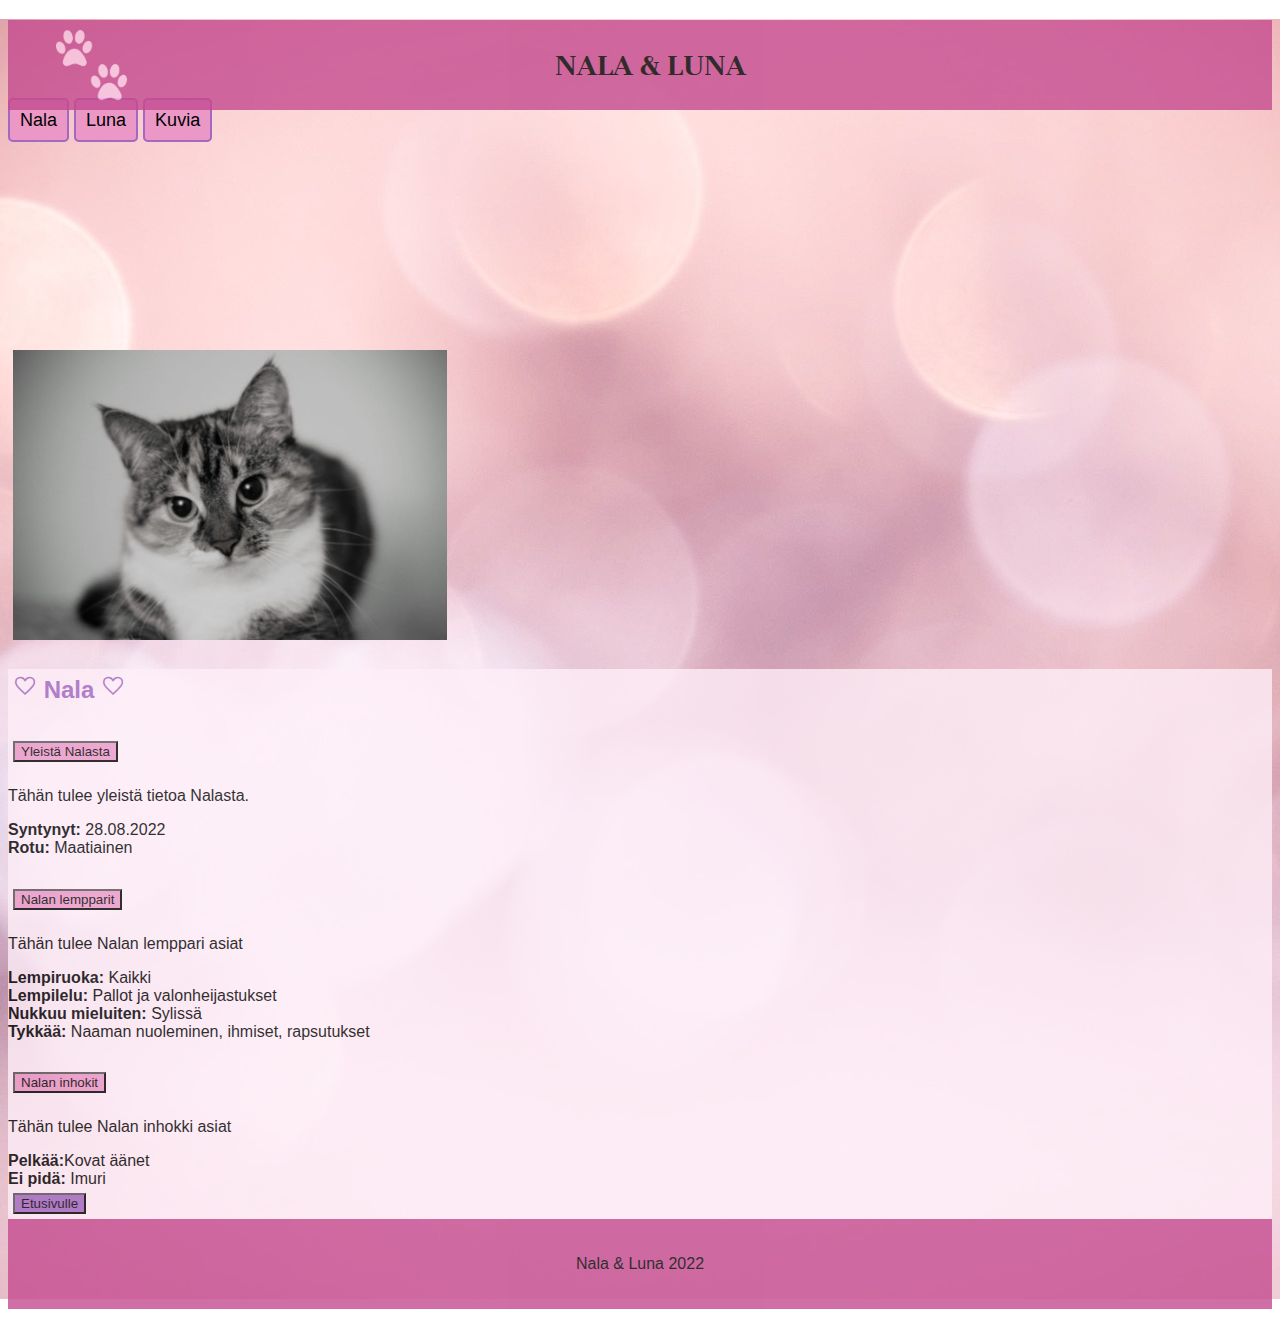
==== pages/page1.html @ c95f5589 "linkitykset" ====
<!DOCTYPE html>
<html lang="en">
<head>
    <meta charset="UTF-8">
    <meta http-equiv="X-UA-Compatible" content="IE=edge">
    <meta name="viewport" content="width=device-width, initial-scale=1.0">
    <title>Document</title>
    <link href="https://cdn.jsdelivr.net/npm/bootstrap@5.2.3/dist/css/bootstrap.min.css" rel="stylesheet" integrity="sha384-rbsA2VBKQhggwzxH7pPCaAqO46MgnOM80zW1RWuH61DGLwZJEdK2Kadq2F9CUG65" crossorigin="anonymous">
    
    <link rel="stylesheet" href="../css/SCSS/style.css">
    <link rel="preconnect" href="https://fonts.googleapis.com">
    <link rel="preconnect" href="https://fonts.gstatic.com" crossorigin>
    <link href="https://fonts.googleapis.com/css2?family=Unna&display=swap" rel="stylesheet">
    
    <link rel="stylesheet" href="https://fonts.googleapis.com/css2?family=Material+Symbols+Outlined:opsz,wght,FILL,GRAD@20..48,100..700,0..1,-50..200" />
</head>
<body>
    
    <!---Bootstrapin grid alkaa-->
    <div class="container text-center">
        <div class="row">
          <div class="col-12" id="header">

              <img src="/images/paw-prints-g64d473c37_640.png" alt="">
            <h1>
              NALA & LUNA
            </h1>
          
          </div>
          <div class="col-2">
            <div id="container">
            <!--Bootsrapin navigointi alkaa-->
            <nav class="nav flex-column">
              <a class="nav-link active decoration" aria-current="page" href="page1.html">Nala</a>
              <a class="nav-link decoration" href="page2.html">Luna</a>
              <a class="nav-link decoration" href="page3.html">Kuvia</a>
              
            </nav>
          </div>
            <!---Bootstrapin navigointi loppuu-->
          </div>
          <div class="col-4" id="images">
            <img class="cats" src="/images/nala2.jpg" alt="">

          </div>
          <div class="col-6" id="article">
            <h2>
              <span class="material-symbols-outlined">
              favorite
              </span>
              Nala <span class="material-symbols-outlined">
                favorite
                </span>
              </h2>
              <!---Accordion bootstrapista alkaa-->
              <div class="accordion" id="accordionExample">
                <div class="accordion-item">
                  <h2 class="accordion-header" id="headingOne">
                    <button class="accordion-button" type="button" data-bs-toggle="collapse" data-bs-target="#collapseOne" aria-expanded="true" aria-controls="collapseOne">
                      Yleistä Nalasta
                    </button>
                  </h2>
                  <div id="collapseOne" class="accordion-collapse collapse show" aria-labelledby="headingOne" data-bs-parent="#accordionExample">
                    <div class="accordion-body">
                      <p>Tähän tulee yleistä tietoa Nalasta.</p>
                      <strong>Syntynyt:</strong> 28.08.2022 <br>
                      <strong>Rotu:</strong> Maatiainen
                    </div>
                  </div>
                </div>
                <div class="accordion-item">
                  <h2 class="accordion-header" id="headingTwo">
                    <button class="accordion-button collapsed" type="button" data-bs-toggle="collapse" data-bs-target="#collapseTwo" aria-expanded="false" aria-controls="collapseTwo">
                      Nalan lempparit
                    </button>
                  </h2>
                  <div id="collapseTwo" class="accordion-collapse collapse" aria-labelledby="headingTwo" data-bs-parent="#accordionExample">
                    <div class="accordion-body">
                      <p>Tähän tulee Nalan lemppari asiat</p>
                      <strong>Lempiruoka:</strong> Kaikki<br>
                      <strong>Lempilelu:</strong> Pallot ja valonheijastukset <br>
                      <strong>Nukkuu mieluiten:</strong> Sylissä<br>
                      <strong>Tykkää:</strong> Naaman nuoleminen, ihmiset, rapsutukset
                    </div>
                  </div>
                </div>
                <div class="accordion-item">
                  <h2 class="accordion-header" id="headingThree">
                    <button class="accordion-button collapsed" type="button" data-bs-toggle="collapse" data-bs-target="#collapseThree" aria-expanded="false" aria-controls="collapseThree">
                      Nalan inhokit
                    </button>
                  </h2>
                  <div id="collapseThree" class="accordion-collapse collapse" aria-labelledby="headingThree" data-bs-parent="#accordionExample">
                    <div class="accordion-body">
                      <p>Tähän tulee Nalan inhokki asiat</p>
                      <strong>Pelkää:</strong>Kovat äänet<br>
                      <strong>Ei pidä:</strong> Imuri
                    </div>
                    <!---Accordion loppuu-->
                  </div>
                </div>
              </div>
            
            <!---Button bootstrapista-->
            <a href="/index.html">
                <button type="button" class="btn btn-secondary btn-lg button">Etusivulle</button>
            </a>
            
          </div>
          <div class="col-12" id="footer">
            <div id="test"></div>
          <p>  Nala & Luna 2022 </p>
          </div>
         
        </div>
      </div>
      <!--Bootstrapin grid loppuu-->
   
    
<!---Bootstrapin javascript linkki:-->
    <script src="https://cdn.jsdelivr.net/npm/bootstrap@5.2.3/dist/js/bootstrap.bundle.min.js" integrity="sha384-kenU1KFdBIe4zVF0s0G1M5b4hcpxyD9F7jL+jjXkk+Q2h455rYXK/7HAuoJl+0I4" crossorigin="anonymous"></script>
</body>
</html>
---- css/SCSS/style.css ----
/*Muuttujat:*/
body {
  background-image: url(/images/hd-wallpaper-g7f9e5e2d2_1920.jpg);
  background-repeat: no-repeat;
  background-position: center;
  font-family: Verdana, Geneva, Tahoma, sans-serif;
  margin-top: 20px;
}

h2 {
  color: #A268C2;
  padding: 5px;
}

#header h1 {
  font-family: "Unna", serif;
  position: relative;
  left: 36%;
  align-self: center;
}

#header img {
  float: left;
  padding: 10px;
  position: relative;
  left: 3%;
}

#header, #footer {
  background-color: #C44B8F;
  opacity: 80%;
  height: 90px;
  display: flex;
}

#footer {
  justify-content: center;
}

#test + p {
  align-self: center;
}

#article {
  background-color: #FEEEF7;
  opacity: 80%;
  text-align: left;
}

#container {
  align-content: left;
}

nav {
  margin-left: 0;
  height: 200px;
  font-size: 18px;
}
nav a {
  padding: 10px;
  margin-top: 13px;
  border: 2px solid #A268C2;
  background-color: #EB98C7;
  border-radius: 5px;
}

.decoration {
  text-decoration: none;
  color: black;
}

.button {
  background-color: #A268C2;
  color: black;
  margin: 5px;
}

.material-symbols-outlined {
  font-variation-settings: "FILL" 0, "wght" 400, "GRAD" 0, "opsz" 48;
}

/* Page 1, 2, 3 */
.cats {
  height: 290px;
  padding: 5px;
  margin-top: 35px;
}

.accordion-item {
  background-color: #FEEEF7;
}

.accordion-button {
  background-color: #EB98C7;
}

.accordion-button:not(.collapsed) {
  background-color: #EB98C7;
}

.accordion-button:hover {
  color: #8144A3;
}

.accordion-button:focus {
  color: #8144A3;
}

.carousel {
  height: 267px;
  width: 400px;
  margin: 10px;
}

#pictureSlides {
  background-color: none;
}

.extra {
  background-color: #FEEEF7;
  position: relative;
  left: 205px;
  text-align: left;
  border: 1px solid #8144A3;
  border-radius: 10px;
  margin-bottom: 10px;
  width: 400px;
  height: 250px;
}

h2 ~ p {
  padding: 15px;
}

#articleOne {
  border: 1px solid #8144A3;
  border-radius: 10px;
  background-color: #FEEEF7;
  text-align: left;
  margin-top: 10px;
  width: 400px;
  height: 250px;
}

.links {
  background-color: #FEEEF7;
  position: relative;
  left: 80px;
  text-align: left;
  border: 1px solid #8144A3;
  border-radius: 10px;
  margin-bottom: 10px;
  width: 400px;
  height: 250px;
}

@media screen and (max-width:780px) {
  h2 {
    padding: 3px;
  }

  h2 ~ p {
    padding: 10px;
  }
  #articleOne {
    margin-top: 10px;
    margin-left:10x;
    width: 400px;
    height: 180px;
    position:relative;
    left: 50px;
    font-size: 12px;
  }
  .carousel {
    height: 200px;
    width: 270px;
    position: relative;
    left:0px;
    margin:0;
    
  }
  .extra {
    position: relative;
    left: 50px;
    text-align: left;
    margin-bottom: 10px;
    width: 250px;
    height: 200px;
    font-size: 12px;
  }
  .links {
    position: relative;
    left: 0px;
    text-align: left;
    margin-bottom: 10px;
    width: 527px;
    height: 180px;
    font-size: 12px;
  }
}

/*# sourceMappingURL=style.css.map */
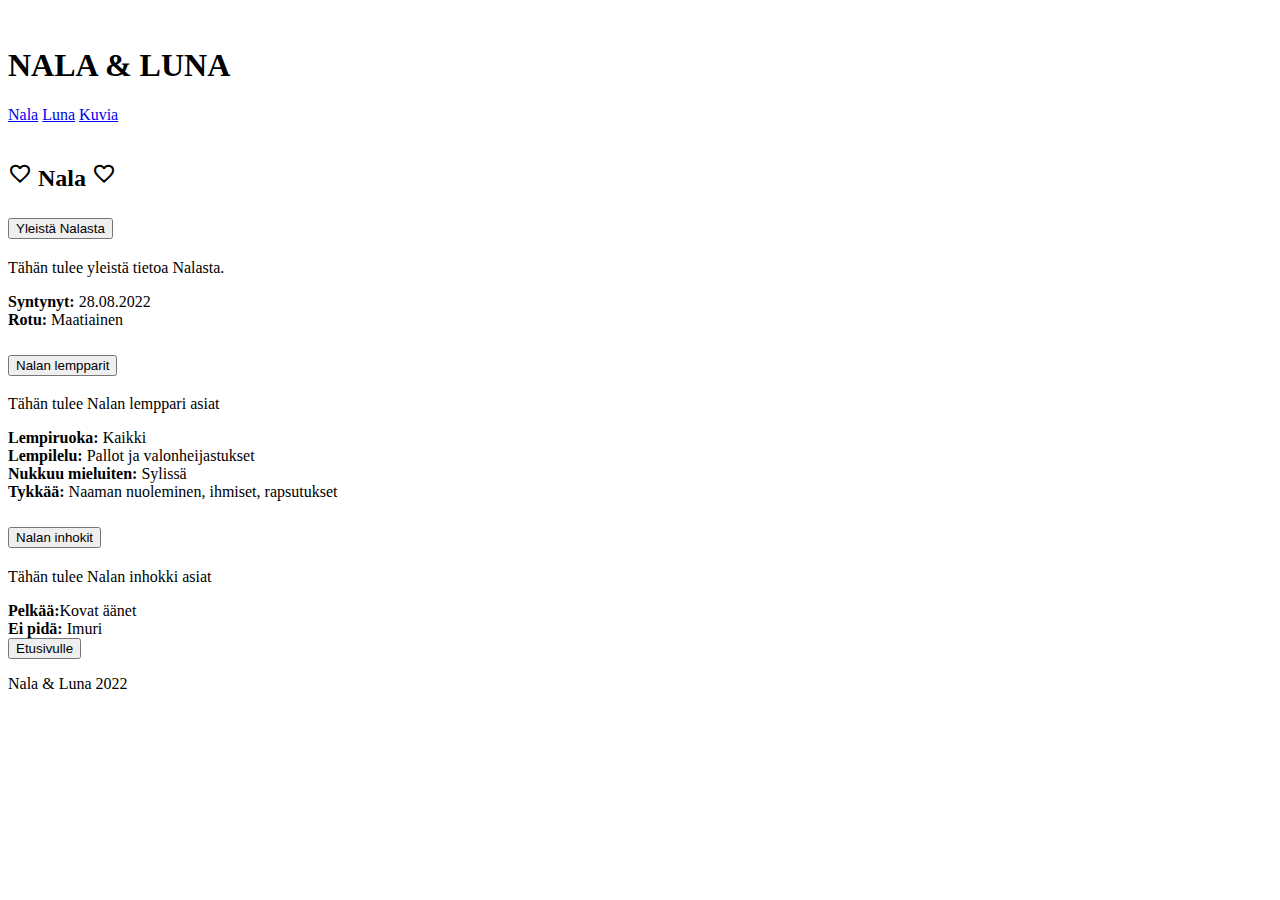
==== commit 613d0b1f: "linkityksiä" ====
--- a/pages/page1.html
+++ b/pages/page1.html
@@ -7,7 +7,7 @@
     <title>Document</title>
     <link href="https://cdn.jsdelivr.net/npm/bootstrap@5.2.3/dist/css/bootstrap.min.css" rel="stylesheet" integrity="sha384-rbsA2VBKQhggwzxH7pPCaAqO46MgnOM80zW1RWuH61DGLwZJEdK2Kadq2F9CUG65" crossorigin="anonymous">
     
-    <link rel="stylesheet" href="../css/SCSS/style.css">
+    <link rel="stylesheet" href="css/SCSS/style.css">
     <link rel="preconnect" href="https://fonts.googleapis.com">
     <link rel="preconnect" href="https://fonts.gstatic.com" crossorigin>
     <link href="https://fonts.googleapis.com/css2?family=Unna&display=swap" rel="stylesheet">
@@ -21,7 +21,7 @@
         <div class="row">
           <div class="col-12" id="header">
 
-              <img src="/images/paw-prints-g64d473c37_640.png" alt="">
+              <img src="images/paw-prints-g64d473c37_640.png" alt="">
             <h1>
               NALA & LUNA
             </h1>
@@ -40,7 +40,7 @@
             <!---Bootstrapin navigointi loppuu-->
           </div>
           <div class="col-4" id="images">
-            <img class="cats" src="/images/nala2.jpg" alt="">
+            <img class="cats" src="images/nala2.jpg" alt="">
 
           </div>
           <div class="col-6" id="article">
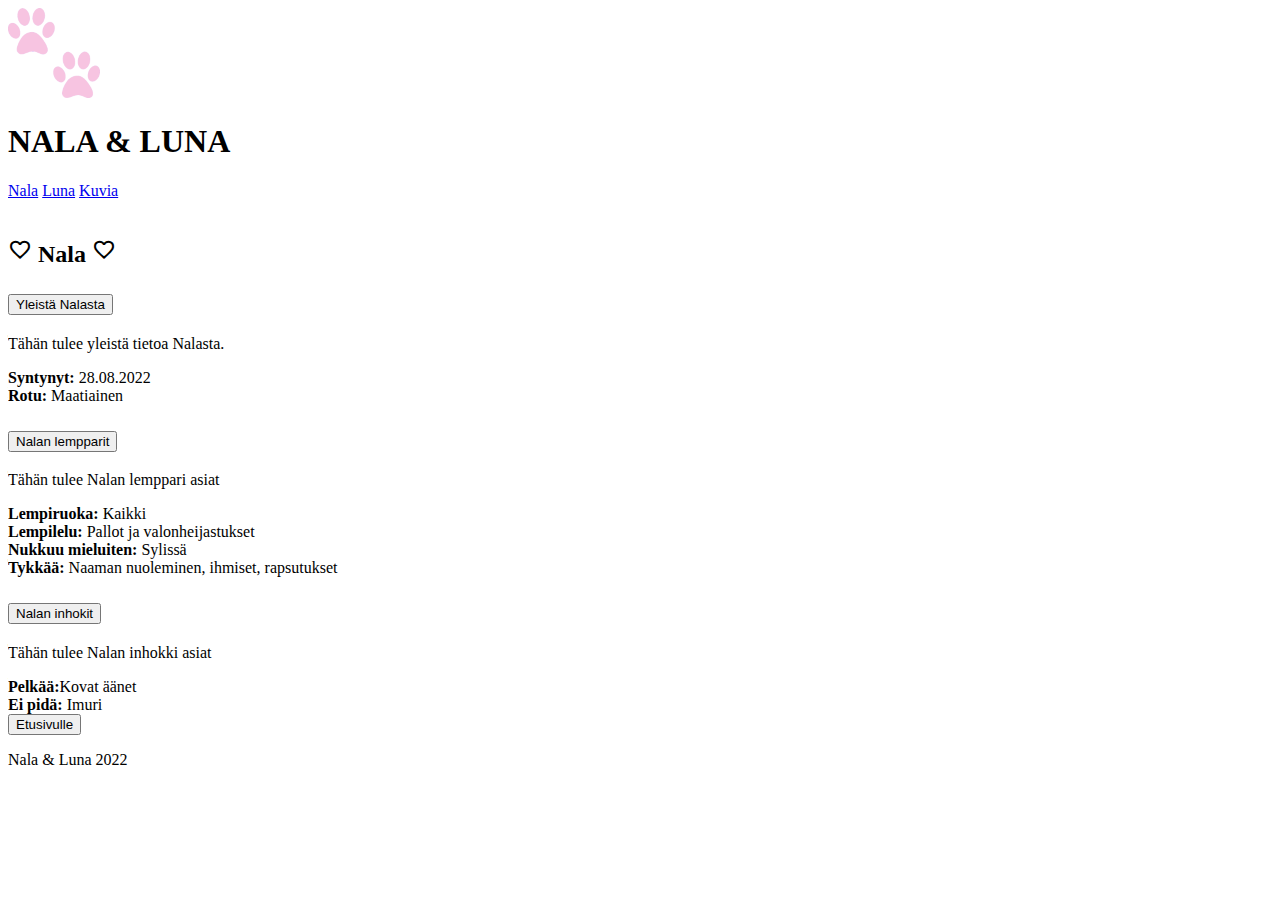
==== commit b3eb0370: "linkityksiä" ====
--- a/pages/page1.html
+++ b/pages/page1.html
@@ -21,7 +21,7 @@
         <div class="row">
           <div class="col-12" id="header">
 
-              <img src="images/paw-prints-g64d473c37_640.png" alt="">
+              <img src="../images/paw-prints-g64d473c37_640.png" alt="">
             <h1>
               NALA & LUNA
             </h1>
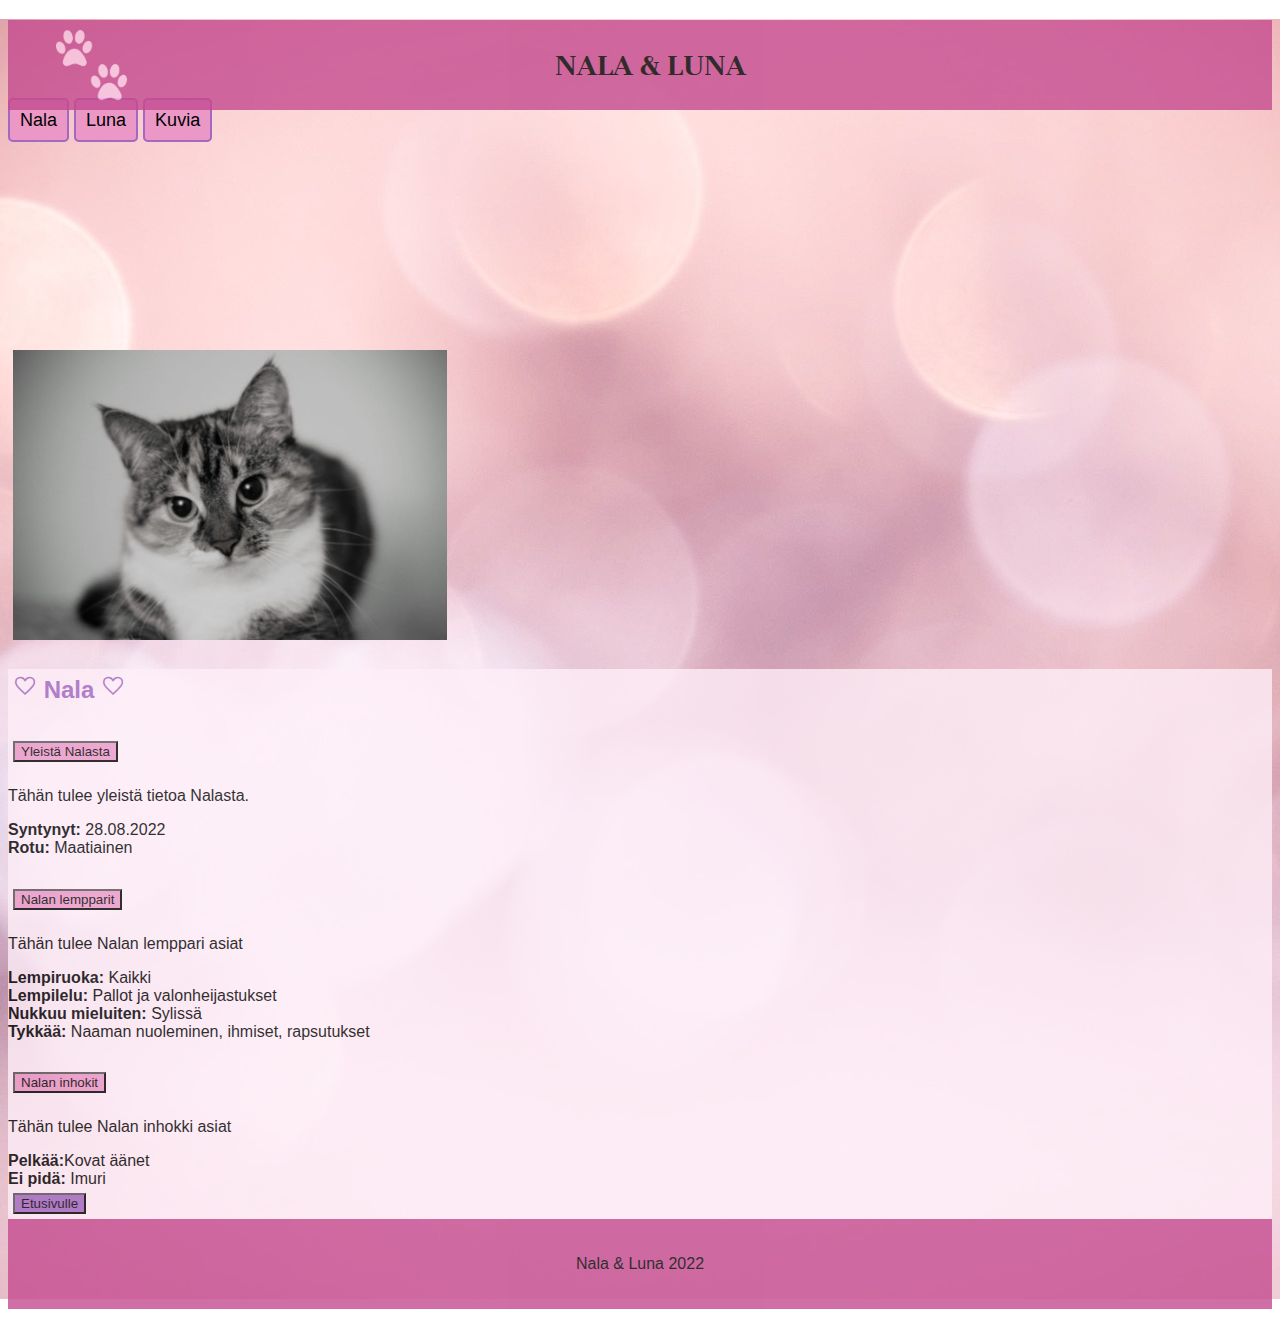
==== commit 195e3f05: "linkityksiä" ====
--- a/pages/page1.html
+++ b/pages/page1.html
@@ -7,7 +7,7 @@
     <title>Document</title>
     <link href="https://cdn.jsdelivr.net/npm/bootstrap@5.2.3/dist/css/bootstrap.min.css" rel="stylesheet" integrity="sha384-rbsA2VBKQhggwzxH7pPCaAqO46MgnOM80zW1RWuH61DGLwZJEdK2Kadq2F9CUG65" crossorigin="anonymous">
     
-    <link rel="stylesheet" href="css/SCSS/style.css">
+    <link rel="stylesheet" href="../css/SCSS/style.css">
     <link rel="preconnect" href="https://fonts.googleapis.com">
     <link rel="preconnect" href="https://fonts.gstatic.com" crossorigin>
     <link href="https://fonts.googleapis.com/css2?family=Unna&display=swap" rel="stylesheet">
@@ -40,7 +40,7 @@
             <!---Bootstrapin navigointi loppuu-->
           </div>
           <div class="col-4" id="images">
-            <img class="cats" src="images/nala2.jpg" alt="">
+            <img class="cats" src="../images/nala2.jpg" alt="">
 
           </div>
           <div class="col-6" id="article">
@@ -102,7 +102,7 @@
               </div>
             
             <!---Button bootstrapista-->
-            <a href="/index.html">
+            <a href="../index.html">
                 <button type="button" class="btn btn-secondary btn-lg button">Etusivulle</button>
             </a>
             
--- a/css/SCSS/style.css
+++ b/css/SCSS/style.css
@@ -0,0 +1,202 @@
+/*Muuttujat:*/
+body {
+  background-image: url(/images/hd-wallpaper-g7f9e5e2d2_1920.jpg);
+  background-repeat: no-repeat;
+  background-position: center;
+  font-family: Verdana, Geneva, Tahoma, sans-serif;
+  margin-top: 20px;
+}
+
+h2 {
+  color: #A268C2;
+  padding: 5px;
+}
+
+#header h1 {
+  font-family: "Unna", serif;
+  position: relative;
+  left: 36%;
+  align-self: center;
+}
+
+#header img {
+  float: left;
+  padding: 10px;
+  position: relative;
+  left: 3%;
+}
+
+#header, #footer {
+  background-color: #C44B8F;
+  opacity: 80%;
+  height: 90px;
+  display: flex;
+}
+
+#footer {
+  justify-content: center;
+}
+
+#test + p {
+  align-self: center;
+}
+
+#article {
+  background-color: #FEEEF7;
+  opacity: 80%;
+  text-align: left;
+}
+
+#container {
+  align-content: left;
+}
+
+nav {
+  margin-left: 0;
+  height: 200px;
+  font-size: 18px;
+}
+nav a {
+  padding: 10px;
+  margin-top: 13px;
+  border: 2px solid #A268C2;
+  background-color: #EB98C7;
+  border-radius: 5px;
+}
+
+.decoration {
+  text-decoration: none;
+  color: black;
+}
+
+.button {
+  background-color: #A268C2;
+  color: black;
+  margin: 5px;
+}
+
+.material-symbols-outlined {
+  font-variation-settings: "FILL" 0, "wght" 400, "GRAD" 0, "opsz" 48;
+}
+
+/* Page 1, 2, 3 */
+.cats {
+  height: 290px;
+  padding: 5px;
+  margin-top: 35px;
+}
+
+.accordion-item {
+  background-color: #FEEEF7;
+}
+
+.accordion-button {
+  background-color: #EB98C7;
+}
+
+.accordion-button:not(.collapsed) {
+  background-color: #EB98C7;
+}
+
+.accordion-button:hover {
+  color: #8144A3;
+}
+
+.accordion-button:focus {
+  color: #8144A3;
+}
+
+.carousel {
+  height: 267px;
+  width: 400px;
+  margin: 10px;
+}
+
+#pictureSlides {
+  background-color: none;
+}
+
+.extra {
+  background-color: #FEEEF7;
+  position: relative;
+  left: 205px;
+  text-align: left;
+  border: 1px solid #8144A3;
+  border-radius: 10px;
+  margin-bottom: 10px;
+  width: 400px;
+  height: 250px;
+}
+
+h2 ~ p {
+  padding: 15px;
+}
+
+#articleOne {
+  border: 1px solid #8144A3;
+  border-radius: 10px;
+  background-color: #FEEEF7;
+  text-align: left;
+  margin-top: 10px;
+  width: 400px;
+  height: 250px;
+}
+
+.links {
+  background-color: #FEEEF7;
+  position: relative;
+  left: 80px;
+  text-align: left;
+  border: 1px solid #8144A3;
+  border-radius: 10px;
+  margin-bottom: 10px;
+  width: 400px;
+  height: 250px;
+}
+
+@media screen and (max-width:780px) {
+  h2 {
+    padding: 3px;
+  }
+
+  h2 ~ p {
+    padding: 10px;
+  }
+  #articleOne {
+    margin-top: 10px;
+    margin-left:10x;
+    width: 400px;
+    height: 180px;
+    position:relative;
+    left: 50px;
+    font-size: 12px;
+  }
+  .carousel {
+    height: 200px;
+    width: 270px;
+    position: relative;
+    left:0px;
+    margin:0;
+    
+  }
+  .extra {
+    position: relative;
+    left: 50px;
+    text-align: left;
+    margin-bottom: 10px;
+    width: 250px;
+    height: 200px;
+    font-size: 12px;
+  }
+  .links {
+    position: relative;
+    left: 0px;
+    text-align: left;
+    margin-bottom: 10px;
+    width: 527px;
+    height: 180px;
+    font-size: 12px;
+  }
+}
+
+/*# sourceMappingURL=style.css.map */
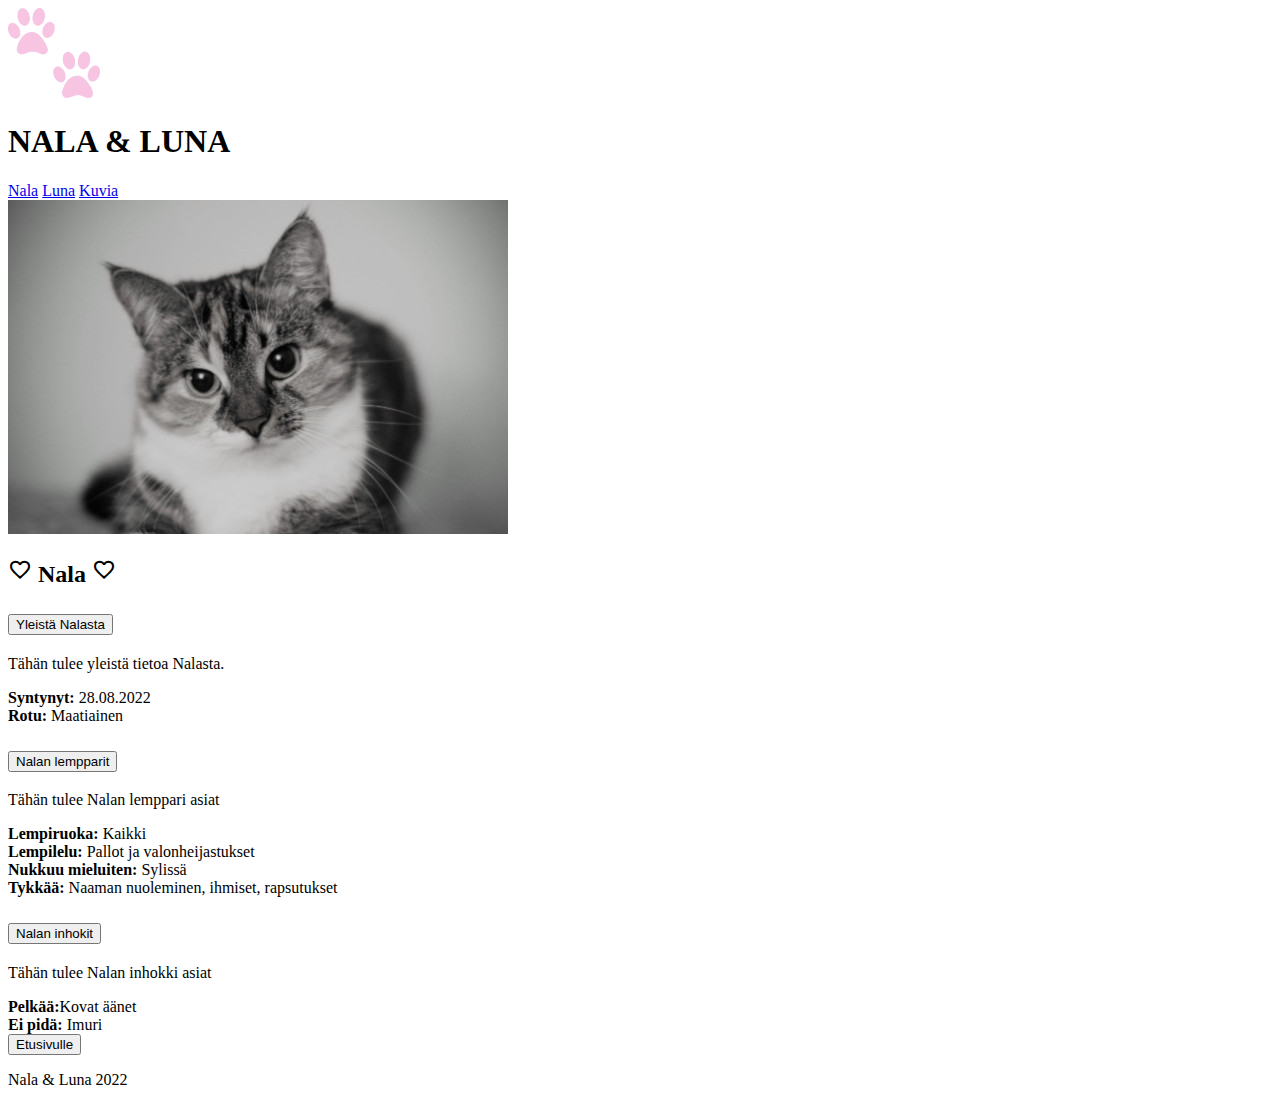
==== commit 830ffbe8: "css linkki" ====
--- a/pages/page1.html
+++ b/pages/page1.html
@@ -7,7 +7,7 @@
     <title>Document</title>
     <link href="https://cdn.jsdelivr.net/npm/bootstrap@5.2.3/dist/css/bootstrap.min.css" rel="stylesheet" integrity="sha384-rbsA2VBKQhggwzxH7pPCaAqO46MgnOM80zW1RWuH61DGLwZJEdK2Kadq2F9CUG65" crossorigin="anonymous">
     
-    <link rel="stylesheet" href="../css/SCSS/style.css">
+    <link rel="stylesheet" href="css/SCSS/style.css">
     <link rel="preconnect" href="https://fonts.googleapis.com">
     <link rel="preconnect" href="https://fonts.gstatic.com" crossorigin>
     <link href="https://fonts.googleapis.com/css2?family=Unna&display=swap" rel="stylesheet">
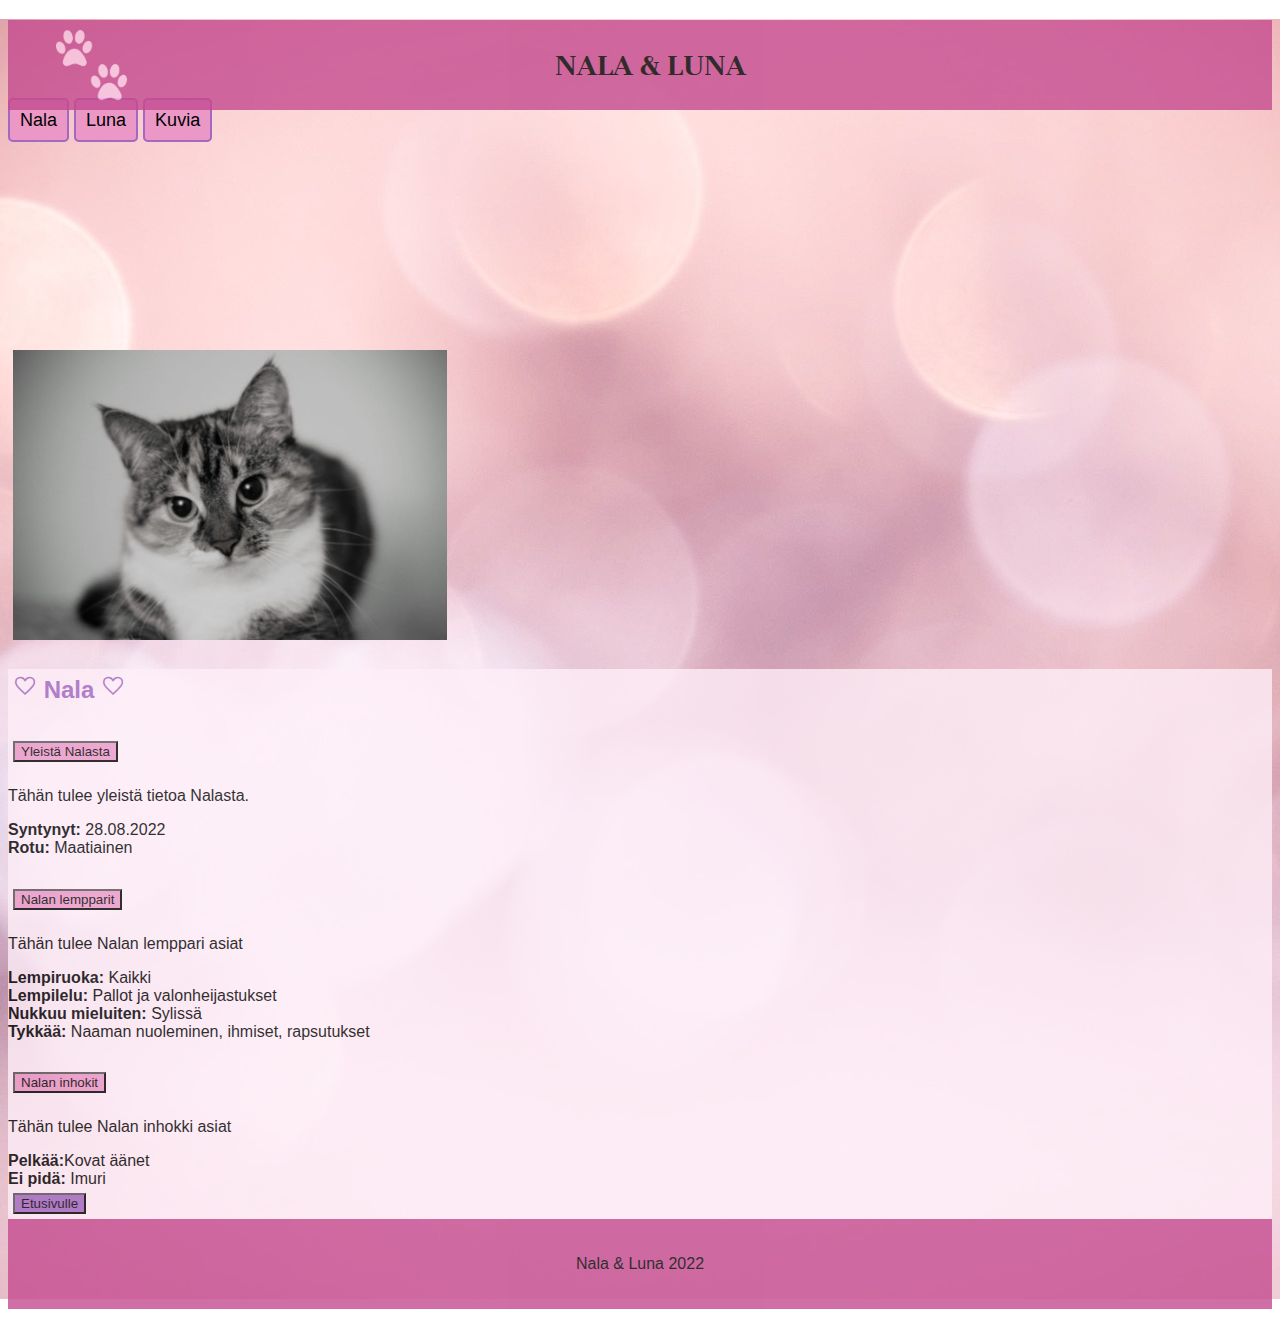
==== commit e9543217: "linkki css" ====
--- a/pages/page1.html
+++ b/pages/page1.html
@@ -7,7 +7,7 @@
     <title>Document</title>
     <link href="https://cdn.jsdelivr.net/npm/bootstrap@5.2.3/dist/css/bootstrap.min.css" rel="stylesheet" integrity="sha384-rbsA2VBKQhggwzxH7pPCaAqO46MgnOM80zW1RWuH61DGLwZJEdK2Kadq2F9CUG65" crossorigin="anonymous">
     
-    <link rel="stylesheet" href="css/SCSS/style.css">
+    <link rel="stylesheet" href="/css/SCSS/style.css">
     <link rel="preconnect" href="https://fonts.googleapis.com">
     <link rel="preconnect" href="https://fonts.gstatic.com" crossorigin>
     <link href="https://fonts.googleapis.com/css2?family=Unna&display=swap" rel="stylesheet">
--- a/css/SCSS/style.css
+++ b/css/SCSS/style.css
@@ -0,0 +1,202 @@
+/*Muuttujat:*/
+body {
+  background-image: url(/images/hd-wallpaper-g7f9e5e2d2_1920.jpg);
+  background-repeat: no-repeat;
+  background-position: center;
+  font-family: Verdana, Geneva, Tahoma, sans-serif;
+  margin-top: 20px;
+}
+
+h2 {
+  color: #A268C2;
+  padding: 5px;
+}
+
+#header h1 {
+  font-family: "Unna", serif;
+  position: relative;
+  left: 36%;
+  align-self: center;
+}
+
+#header img {
+  float: left;
+  padding: 10px;
+  position: relative;
+  left: 3%;
+}
+
+#header, #footer {
+  background-color: #C44B8F;
+  opacity: 80%;
+  height: 90px;
+  display: flex;
+}
+
+#footer {
+  justify-content: center;
+}
+
+#test + p {
+  align-self: center;
+}
+
+#article {
+  background-color: #FEEEF7;
+  opacity: 80%;
+  text-align: left;
+}
+
+#container {
+  align-content: left;
+}
+
+nav {
+  margin-left: 0;
+  height: 200px;
+  font-size: 18px;
+}
+nav a {
+  padding: 10px;
+  margin-top: 13px;
+  border: 2px solid #A268C2;
+  background-color: #EB98C7;
+  border-radius: 5px;
+}
+
+.decoration {
+  text-decoration: none;
+  color: black;
+}
+
+.button {
+  background-color: #A268C2;
+  color: black;
+  margin: 5px;
+}
+
+.material-symbols-outlined {
+  font-variation-settings: "FILL" 0, "wght" 400, "GRAD" 0, "opsz" 48;
+}
+
+/* Page 1, 2, 3 */
+.cats {
+  height: 290px;
+  padding: 5px;
+  margin-top: 35px;
+}
+
+.accordion-item {
+  background-color: #FEEEF7;
+}
+
+.accordion-button {
+  background-color: #EB98C7;
+}
+
+.accordion-button:not(.collapsed) {
+  background-color: #EB98C7;
+}
+
+.accordion-button:hover {
+  color: #8144A3;
+}
+
+.accordion-button:focus {
+  color: #8144A3;
+}
+
+.carousel {
+  height: 267px;
+  width: 400px;
+  margin: 10px;
+}
+
+#pictureSlides {
+  background-color: none;
+}
+
+.extra {
+  background-color: #FEEEF7;
+  position: relative;
+  left: 205px;
+  text-align: left;
+  border: 1px solid #8144A3;
+  border-radius: 10px;
+  margin-bottom: 10px;
+  width: 400px;
+  height: 250px;
+}
+
+h2 ~ p {
+  padding: 15px;
+}
+
+#articleOne {
+  border: 1px solid #8144A3;
+  border-radius: 10px;
+  background-color: #FEEEF7;
+  text-align: left;
+  margin-top: 10px;
+  width: 400px;
+  height: 250px;
+}
+
+.links {
+  background-color: #FEEEF7;
+  position: relative;
+  left: 80px;
+  text-align: left;
+  border: 1px solid #8144A3;
+  border-radius: 10px;
+  margin-bottom: 10px;
+  width: 400px;
+  height: 250px;
+}
+
+@media screen and (max-width:780px) {
+  h2 {
+    padding: 3px;
+  }
+
+  h2 ~ p {
+    padding: 10px;
+  }
+  #articleOne {
+    margin-top: 10px;
+    margin-left:10x;
+    width: 400px;
+    height: 180px;
+    position:relative;
+    left: 50px;
+    font-size: 12px;
+  }
+  .carousel {
+    height: 200px;
+    width: 270px;
+    position: relative;
+    left:0px;
+    margin:0;
+    
+  }
+  .extra {
+    position: relative;
+    left: 50px;
+    text-align: left;
+    margin-bottom: 10px;
+    width: 250px;
+    height: 200px;
+    font-size: 12px;
+  }
+  .links {
+    position: relative;
+    left: 0px;
+    text-align: left;
+    margin-bottom: 10px;
+    width: 527px;
+    height: 180px;
+    font-size: 12px;
+  }
+}
+
+/*# sourceMappingURL=style.css.map */
